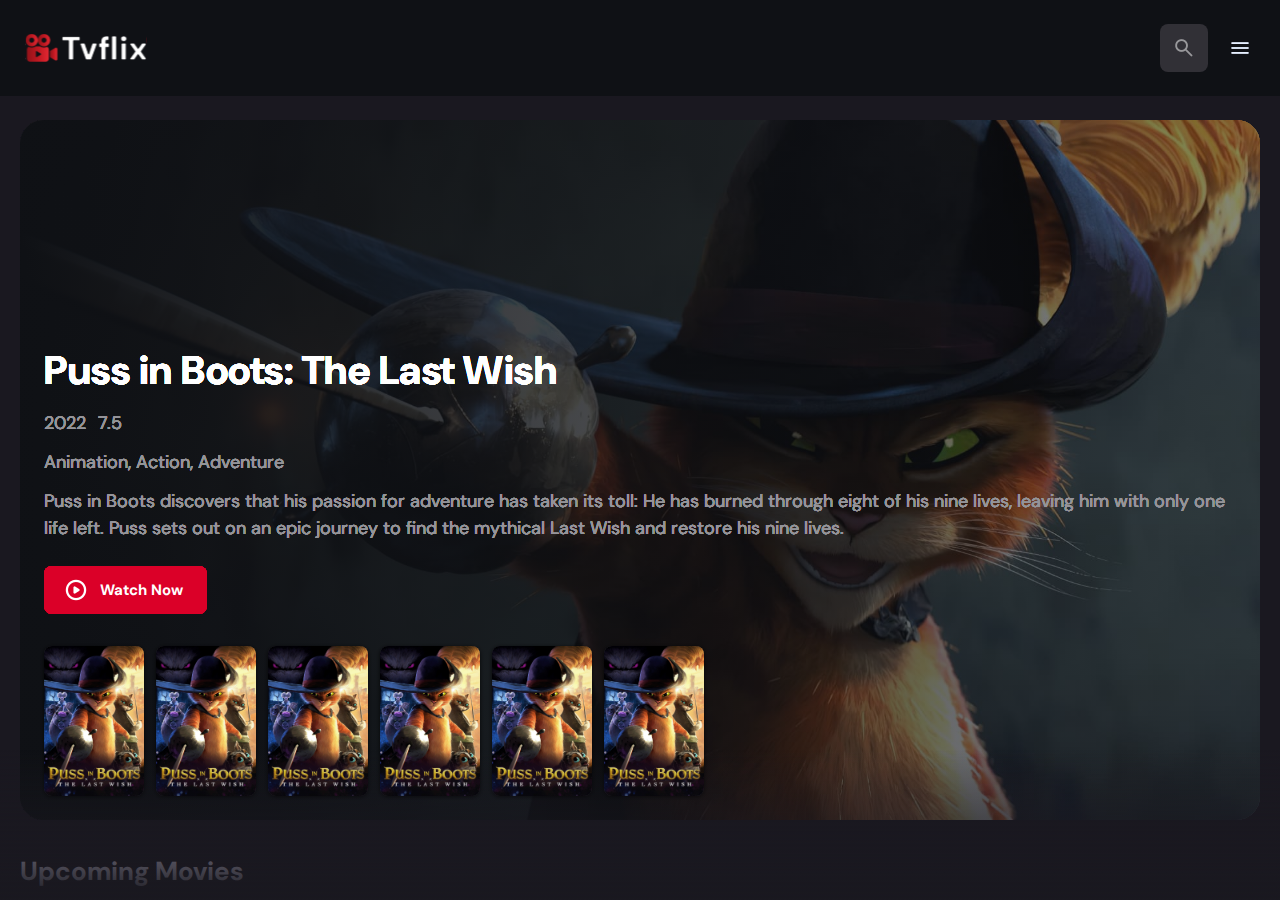
==== index.html @ 979cb25b "Project Movie" ====
<!DOCTYPE html>
<html lang="en">
  <head>
    <meta charset="UTF-8" />
    <meta http-equiv="X-UA-Compatible" content="IE=edge" />
    <meta name="viewport" content="width=device-width, initial-scale=1.0" />
    <meta name="title" content="Tvflix" />
    <meta
      name="description"
      content="Tvflix is a popular movie app made by codewithsadee."
    />
    <link rel="shorcut icon" href="favicon.svg" type="image/x+mxl" />
    <link rel="preconnect" href="https://fonts.googleapis.com" />
    <link rel="preconnect" href="https://fonts.gstatic.com" crossorigin />
    <link
      href="https://fonts.googleapis.com/css2?family=DM+Sans:wght@400;700&display=swap"
      rel="stylesheet"
    />
    <link rel="stylesheet" href="assets/css/style.css" />

    <title>Tvflix</title>
  </head>
  <body>
    <header class="header">
      <a href="index.html" class="logo">
        <img
          src="assets/images/logo.svg"
          alt="Tvflix home"
          width="140px"
          height="32px"
        />
      </a>
      <div class="search-box" search-box>
        <div class="search-wrapper" search-wrapper>
          <input
            type="text"
            name=""
            id=""
            placeholder="Search any movies"
            aria-label="search movies"
            class="search-field"
            autocomplete="off"
            search-field
          />
          <img
            src="assets/images/search.png"
            width="24px"
            height="24px"
            class="leading-icon"
            alt=""
          />
        </div>
        <button class="search-btn" search-close>
          <img
            src="assets/images/close.png"
            width="24px"
            height="24px"
            alt=""
          />
        </button>
      </div>

      <button class="search-btn" search-toggler menu-close>
        <img
          class="menu"
          src="assets/images/search.png"
          width="24px"
          height="24px"
          alt="open search box"
        />
      </button>

      <button class="menu-btn" menu-btn menu-toggler>
        <img
          class="menu"
          width="24px"
          height="24px"
          src="assets/images/menu.png"
          alt="open menu"
        />
        <img
          class="close"
          width="24px"
          height="24px"
          src="assets/images/menu-close.png"
          alt=""
        />
      </button>
    </header>

    <nav class="sidebar" sidebar>
      <div class="sidebar-inner">
        <div class="sidebar-list">
          <p class="title">Genre</p>
          <a href="movie-list.html" class="sidebar-link" menu-close>Action </a>
          <a href="movie-list.html" class="sidebar-link" menu-close>Horror </a>
          <a href="movie-list.html" class="sidebar-link" menu-close>Comedy </a>
          <a href="movie-list.html" class="sidebar-link" menu-close
            >Adventure</a
          >
          <a href="movie-list.html" class="sidebar-link" menu-close>Drama </a>
          <a href="movie-list.html" class="sidebar-link" menu-close>Sci-Fi </a>
        </div>
        <div class="sidebar-list">
          <p class="title">Language</p>
          <a href="movie-list.html" class="sidebar-link" menu-close>English </a>
          <a href="movie-list.html" class="sidebar-link" menu-close>Japan </a>
          <a href="movie-list.html" class="sidebar-link" menu-close
            >Tiếng Việt
          </a>
        </div>
        <div class="sidebar-footer">
          <p class="copyright">
            Copyright 2023
            <a href="https://www.facebook.com/profile.php?id=100027670810611"
              >HoangDev</a
            >
          </p>
          <img
            src="assets/images/tmdb-logo.svg"
            width="130px"
            height="18px"
            alt=""
          />
        </div>
      </div>
    </nav>
    <div class="overlay active" overlay menu-toggler></div>
    <article class="container" page-content>
      <section class="banner" aria-label="popular-movie">
        <div class="banner-slider">
          <div class="slider-item active" slider-item>
            <img
              src="assets/images/slider-banner.jpg"
              alt="Puss in Boots: The Last Wish"
              class="img-cover"
              loading="eager"
            />
            <div class="banner-content">
              <h2 class="heading">Puss in Boots: The Last Wish</h2>
              <div class="meta-list">
                <div class="meta-item">2022</div>
                <div class="meta-item card-barge">7.5</div>
              </div>
              <p class="genre">Animation, Action, Adventure</p>
              <p class="banner-text">
                Puss in Boots discovers that his passion for adventure has taken
                its toll: He has burned through eight of his nine lives, leaving
                him with only one life left. Puss sets out on an epic journey to
                find the mythical Last Wish and restore his nine lives.
              </p>
              <a href="detail.html" class="btn">
                <img
                  src="assets/images/play_circle.png"
                  width="24px"
                  height="24px"
                  aria-hidden="true"
                  alt="play cirle"
                />
                <span class="span">Watch Now</span>
              </a>
            </div>
          </div>
          <div class="slider-item active" slider-item>
            <img
              src="assets/images/slider-banner.jpg"
              alt="Puss in Boots: The Last Wish"
              class="img-cover"
              loading="eager"
            />
            <div class="banner-content">
              <h2 class="heading">Puss in Boots: The Last Wish</h2>
              <div class="meta-list">
                <div class="meta-item">2022</div>
                <div class="meta-item card-barge">7.5</div>
              </div>
              <p class="genre">Animation, Action, Adventure</p>
              <p class="banner-text">
                Puss in Boots discovers that his passion for adventure has taken
                its toll: He has burned through eight of his nine lives, leaving
                him with only one life left. Puss sets out on an epic journey to
                find the mythical Last Wish and restore his nine lives.
              </p>
              <a href="detail.html" class="btn">
                <img
                  src="assets/images/play_circle.png"
                  width="24px"
                  height="24px"
                  aria-hidden="true"
                  alt="play cirle"
                />
                <span class="span">Watch Now</span>
              </a>
            </div>
          </div>
          <div class="slider-item active" slider-item>
            <img
              src="assets/images/slider-banner.jpg"
              alt="Puss in Boots: The Last Wish"
              class="img-cover"
              loading="eager"
            />
            <div class="banner-content">
              <h2 class="heading">Puss in Boots: The Last Wish</h2>
              <div class="meta-list">
                <div class="meta-item">2022</div>
                <div class="meta-item card-barge">7.5</div>
              </div>
              <p class="genre">Animation, Action, Adventure</p>
              <p class="banner-text">
                Puss in Boots discovers that his passion for adventure has taken
                its toll: He has burned through eight of his nine lives, leaving
                him with only one life left. Puss sets out on an epic journey to
                find the mythical Last Wish and restore his nine lives.
              </p>
              <a href="detail.html" class="btn">
                <img
                  src="assets/images/play_circle.png"
                  width="24px"
                  height="24px"
                  aria-hidden="true"
                  alt="play cirle"
                />
                <span class="span">Watch Now</span>
              </a>
            </div>
          </div>
          <div class="slider-item active" slider-item>
            <img
              src="assets/images/slider-banner.jpg"
              alt="Puss in Boots: The Last Wish"
              class="img-cover"
              loading="eager"
            />
            <div class="banner-content">
              <h2 class="heading">Puss in Boots: The Last Wish</h2>
              <div class="meta-list">
                <div class="meta-item">2022</div>
                <div class="meta-item card-barge">7.5</div>
              </div>
              <p class="genre">Animation, Action, Adventure</p>
              <p class="banner-text">
                Puss in Boots discovers that his passion for adventure has taken
                its toll: He has burned through eight of his nine lives, leaving
                him with only one life left. Puss sets out on an epic journey to
                find the mythical Last Wish and restore his nine lives.
              </p>
              <a href="detail.html" class="btn">
                <img
                  src="assets/images/play_circle.png"
                  width="24px"
                  height="24px"
                  aria-hidden="true"
                  alt="play cirle"
                />
                <span class="span">Watch Now</span>
              </a>
            </div>
          </div>
          <div class="slider-item active" slider-item>
            <img
              src="assets/images/slider-banner.jpg"
              alt="Puss in Boots: The Last Wish"
              class="img-cover"
              loading="eager"
            />
            <div class="banner-content">
              <h2 class="heading">Puss in Boots: The Last Wish</h2>
              <div class="meta-list">
                <div class="meta-item">2022</div>
                <div class="meta-item card-barge">7.5</div>
              </div>
              <p class="genre">Animation, Action, Adventure</p>
              <p class="banner-text">
                Puss in Boots discovers that his passion for adventure has taken
                its toll: He has burned through eight of his nine lives, leaving
                him with only one life left. Puss sets out on an epic journey to
                find the mythical Last Wish and restore his nine lives.
              </p>
              <a href="detail.html" class="btn">
                <img
                  src="assets/images/play_circle.png"
                  width="24px"
                  height="24px"
                  aria-hidden="true"
                  alt="play cirle"
                />
                <span class="span">Watch Now</span>
              </a>
            </div>
          </div>
          <div class="slider-item active" slider-item>
            <img
              src="assets/images/slider-banner.jpg"
              alt="Puss in Boots: The Last Wish"
              class="img-cover"
              loading="eager"
            />
            <div class="banner-content">
              <h2 class="heading">Puss in Boots: The Last Wish</h2>
              <div class="meta-list">
                <div class="meta-item">2022</div>
                <div class="meta-item card-barge">7.5</div>
              </div>
              <p class="genre">Animation, Action, Adventure</p>
              <p class="banner-text">
                Puss in Boots discovers that his passion for adventure has taken
                its toll: He has burned through eight of his nine lives, leaving
                him with only one life left. Puss sets out on an epic journey to
                find the mythical Last Wish and restore his nine lives.
              </p>
              <a href="detail.html" class="btn">
                <img
                  src="assets/images/play_circle.png"
                  width="24px"
                  height="24px"
                  aria-hidden="true"
                  alt="play cirle"
                />
                <span class="span">Watch Now</span>
              </a>
            </div>
          </div>
          <div class="slider-item active" slider-item>
            <img
              src="assets/images/slider-banner.jpg"
              alt="Puss in Boots: The Last Wish"
              class="img-cover"
              loading="eager"
            />
            <div class="banner-content">
              <h2 class="heading">Puss in Boots: The Last Wish</h2>
              <div class="meta-list">
                <div class="meta-item">2022</div>
                <div class="meta-item card-barge">7.5</div>
              </div>
              <p class="genre">Animation, Action, Adventure</p>
              <p class="banner-text">
                Puss in Boots discovers that his passion for adventure has taken
                its toll: He has burned through eight of his nine lives, leaving
                him with only one life left. Puss sets out on an epic journey to
                find the mythical Last Wish and restore his nine lives.
              </p>
              <a href="detail.html" class="btn">
                <img
                  src="assets/images/play_circle.png"
                  width="24px"
                  height="24px"
                  aria-hidden="true"
                  alt="play cirle"
                />
                <span class="span">Watch Now</span>
              </a>
            </div>
          </div>
          <div class="slider-item active" slider-item>
            <img
              src="assets/images/slider-banner.jpg"
              alt="Puss in Boots: The Last Wish"
              class="img-cover"
              loading="eager"
            />
            <div class="banner-content">
              <h2 class="heading">Puss in Boots: The Last Wish</h2>
              <div class="meta-list">
                <div class="meta-item">2022</div>
                <div class="meta-item card-barge">7.5</div>
              </div>
              <p class="genre">Animation, Action, Adventure</p>
              <p class="banner-text">
                Puss in Boots discovers that his passion for adventure has taken
                its toll: He has burned through eight of his nine lives, leaving
                him with only one life left. Puss sets out on an epic journey to
                find the mythical Last Wish and restore his nine lives.
              </p>
              <a href="detail.html" class="btn">
                <img
                  src="assets/images/play_circle.png"
                  width="24px"
                  height="24px"
                  aria-hidden="true"
                  alt="play cirle"
                />
                <span class="span">Watch Now</span>
              </a>
            </div>
          </div>
        </div>
        <div class="slider-control">
          <div class="control-inner">
            <button class="poster-box slider-item active">
              <img
                src="assets/images/slider-control.jpg"
                class="img-cover"
                alt="Puss in Boots: The Last Wish"
                loading="lazy"
                draggable="false"
              />
            </button>
            <button class="poster-box slider-item active">
              <img
                src="assets/images/slider-control.jpg"
                class="img-cover"
                alt="Puss in Boots: The Last Wish"
                loading="lazy"
                draggable="false"
              />
            </button>
            <button class="poster-box slider-item active">
              <img
                src="assets/images/slider-control.jpg"
                class="img-cover"
                alt="Puss in Boots: The Last Wish"
                loading="lazy"
                draggable="false"
              />
            </button>
            <button class="poster-box slider-item active">
              <img
                src="assets/images/slider-control.jpg"
                class="img-cover"
                alt="Puss in Boots: The Last Wish"
                loading="lazy"
                draggable="false"
              />
            </button>
            <button class="poster-box slider-item active">
              <img
                src="assets/images/slider-control.jpg"
                class="img-cover"
                alt="Puss in Boots: The Last Wish"
                loading="lazy"
                draggable="false"
              />
            </button>
            <button class="poster-box slider-item active">
              <img
                src="assets/images/slider-control.jpg"
                class="img-cover"
                alt="Puss in Boots: The Last Wish"
                loading="lazy"
                draggable="false"
              />
            </button>
          </div>
        </div>
      </section>
      <section aria-label="upcoming-movie" class="movie-list">
        <div class="title-wrapper">
          <h3 class="title-large">Upcoming Movies</h3>
        </div>
        <div class="slider-list">
          <div class="slider-inner">
            <div class="movie-card">
              <figure class="poster-box card-banner">
                <img
                  src="assets/images/slider-control.jpg"
                  class="img-cover"
                  alt="Puss in Boots: The Last Wish"
                />
              </figure>
              <h4 class="title">Puss in Boots: The Last Wish</h4>
              <div class="meta-list">
                <div class="meta-item">
                  <img src="assets/images/star.png" width="20px" height="20px" class="" alt="rating" loading="lazy">
                  <span class="span">8.4</span>
                </div>
                <div class="card-badge">2023</div>
              </div>
              <a href="detail.html" class="card-btn" title="Puss in Boots: The Last Wish"></a>
            </div>
            <div class="movie-card">
              <figure class="poster-box card-banner">
                <img
                  src="assets/images/slider-control.jpg"
                  class="img-cover"
                  alt="Puss in Boots: The Last Wish"
                />
              </figure>
              <h4 class="title">Puss in Boots: The Last Wish</h4>
              <div class="meta-list">
                <div class="meta-item">
                  <img src="assets/images/star.png" width="20px" height="20px" class="" alt="rating" loading="lazy">
                  <span class="span">8.4</span>
                </div>
                <div class="card-badge">2023</div>
              </div>
              <a href="detail.html" class="card-btn" title="Puss in Boots: The Last Wish"></a>
            </div>
            <div class="movie-card">
              <figure class="poster-box card-banner">
                <img
                  src="assets/images/slider-control.jpg"
                  class="img-cover"
                  alt="Puss in Boots: The Last Wish"
                />
              </figure>
              <h4 class="title">Puss in Boots: The Last Wish</h4>
              <div class="meta-list">
                <div class="meta-item">
                  <img src="assets/images/star.png" width="20px" height="20px" class="" alt="rating" loading="lazy">
                  <span class="span">8.4</span>
                </div>
                <div class="card-badge">2023</div>
              </div>
              <a href="detail.html" class="card-btn" title="Puss in Boots: The Last Wish"></a>
            </div>
            <div class="movie-card">
              <figure class="poster-box card-banner">
                <img
                  src="assets/images/slider-control.jpg"
                  class="img-cover"
                  alt="Puss in Boots: The Last Wish"
                />
              </figure>
              <h4 class="title">Puss in Boots: The Last Wish</h4>
              <div class="meta-list">
                <div class="meta-item">
                  <img src="assets/images/star.png" width="20px" height="20px" class="" alt="rating" loading="lazy">
                  <span class="span">8.4</span>
                </div>
                <div class="card-badge">2023</div>
              </div>
              <a href="detail.html" class="card-btn" title="Puss in Boots: The Last Wish"></a>
            </div>
            <div class="movie-card">
              <figure class="poster-box card-banner">
                <img
                  src="assets/images/slider-control.jpg"
                  class="img-cover"
                  alt="Puss in Boots: The Last Wish"
                />
              </figure>
              <h4 class="title">Puss in Boots: The Last Wish</h4>
              <div class="meta-list">
                <div class="meta-item">
                  <img src="assets/images/star.png" width="20px" height="20px" class="" alt="rating" loading="lazy">
                  <span class="span">8.4</span>
                </div>
                <div class="card-badge">2023</div>
              </div>
              <a href="detail.html" class="card-btn" title="Puss in Boots: The Last Wish"></a>
            </div>
            <div class="movie-card">
              <figure class="poster-box card-banner">
                <img
                  src="assets/images/slider-control.jpg"
                  class="img-cover"
                  alt="Puss in Boots: The Last Wish"
                />
              </figure>
              <h4 class="title">Puss in Boots: The Last Wish</h4>
              <div class="meta-list">
                <div class="meta-item">
                  <img src="assets/images/star.png" width="20px" height="20px" class="" alt="rating" loading="lazy">
                  <span class="span">8.4</span>
                </div>
                <div class="card-badge">2023</div>
              </div>
              <a href="detail.html" class="card-btn" title="Puss in Boots: The Last Wish"></a>
            </div>
          </div>
        </div>
      </section>
    </article>
    <script src="assets/js/global.js"></script>
    <script src="assets/js/index.js"></script>
  </body>
</html>
---- assets/css/style.css ----
/*-----------------------------------*\
  #style.css
\*-----------------------------------*/

/**
 * copyright 2023 Hoàng Dev
 */

:root {
  --background: hsla(220, 17%, 7%, 1);
  --banner-background: hsla(250, 6%, 20%, 1);
  --white-alpha-20: hsla(0, 0%, 100%, 0.2);
  --on-background: hsla(220, 100%, 95%, 1);
  --on-surface: hsla(250, 100%, 95%, 1);
  --on-surface-variant: hsla(250, 1%, 44%, 1);
  --primary: hsla(349, 100%, 43%, 1);
  --primary-variant: hsla(349, 69%, 51%, 1);
  --rating-color: hsla(44, 100%, 49%, 1);
  --surface: hsla(250, 13%, 11%, 1);
  --text-color: hsla(250, 2%, 59%, 1);
  --white: hsla(0, 0%, 100%, 1);
  --banner-overlay: 90deg, hsl(220, 17%, 7%) 0%, hsla(220, 17%, 7%, 0.5) 100%;
  --bottom-overlay: 180deg, hsla(250, 13%, 11%, 0), hsla(250, 13%, 11%, 1);
  --ff-dm-sans: "DM Sans", sans-serif;

  --fs-heading: 4rem;
  --fs-title-lg: 2.6rem;
  --fs-title: 2rem;
  --fs-body: 1.8rem;
  --fs-button: 1.5rem;
  --fs-label: 1.4rem;

  --weight-bold: 700;
  --shadow-1: 0 1px 4px hsla(0, 0%, 0%, 0.75);
  --shadow-2: 0 2px 4px hsla(350, 100%, 43%, 0.3);
  --radius-4: 4px;
  --radius-8: 8px;
  --radius-16: 16px;
  --radius-24: 24px;
  --radius-36: 36px;
  --transition-short: 250ms ease;
  --transition-long: 500ms ease;
}

*,
*::after,
*::before {
  margin: 0;
  padding: 0;
  box-sizing: border-box;
}

li {
  list-style: none;
}

a,
img,
span,
iframe,
button {
  display: block;
}

a {
  color: inherit;
  text-decoration: none;
}

image {
  height: auto;
}

input,
button {
  background: none;
  border: none;
  font: inherit;
  color: inherit;

}

input {
  width: 100%;

}

button {
  text-align: left;
  cursor: pointer;
}

html {
  font-family: var(--ff-dm-sans);
  font-size: 10px;
  scroll-behavior: smooth;
}

body {
  background-color: var(--background);
  color: var(--on-background);
  font-size: var(--fs-body);
  line-height: 1.5;
}

:focus-visible {
  outline-color: var(--primary-variant);
}

::-webkit-scrollbar {
  width: 8px;
  height: 8px;
}

::-webkit-scrollbar-thumb {
  background-color: var(--banner-background);
  border-radius: var(--radius-8);
}

.header {
  position: relative;
  padding-block: 24px;
  padding-inline: 16px;
  display: flex;
  justify-content: space-between;
  align-items: center;
  gap: 8px;
}

.header .logo {
  margin-inline-end: auto;

}

.search-btn,
.menu-btn {
  padding: 12px;

}

.search-btn {
  background-color: var(--banner-background);
  border-radius: var(--radius-8);

}

.search-btn img {
  opacity: 0.5;
  transition: var(--transition-short);

}


.search-btn:is(:hover, :focus-visible) {
  opacity: 1;
}

.menu-btn.active .menu,
.menu-btn .close {
  display: none;
}


.menu-btn .menu,
.menu-btn.active .close {
  display: block;
}

.search-box {
  position: absolute;
  top: 0;
  left: 0;
  width: 100%;
  height: 100%;
  background-color: var(--background);
  padding: 24px 16px;
  align-items: center;
  gap: 8px;
  z-index: 1;
  display: none;

}

.search-box.active {
  display: flex;
}

.search-wrapper {
  position: relative;
  flex-grow: 1;
}

.search-wrapper::before {
  position: absolute;
  top: 14px;
  right: 12px;
  content: "";
  width: 20px;
  height: 20px;
  border: 1px solid var(--white);
  border-inline-end-color: transparent;
  border-radius: var(--radius-24);
  animation: loading 500ms linear infinite;
  display: none;

}

.search-wrapper.searching::before {
  display: block;
}

@keyframes loading {
  0% {
    transform: rotate(0);
  }

  100% {
    transform: rotate(1turn);
  }
}

.search-field {
  background-color: var(--banner-background);
  height: 48px;
  line-height: 48px;
  padding-inline: 44px 16px;
  outline: none;
  border-radius: var(--radius-8);
  transition: var(--transition-short);
}

.search-field::placeholder {
  color: var(--on-surface-variant);
}

.search-field:hover {
  box-shadow: 0 0 0 2px var(--on-surface-variant);
}

.search-field:focus {
  box-shadow: 0 0 0 2px var(--on-surface);
  padding-inline-start: 16px;
}

.search-wrapper .leading-icon {
  position: absolute;
  top: 50%;
  transform: translateY(-50%);
  left: 12px;
  opacity: 0.5;
  transition: var(--transition-short);
}

.search-wrapper:focus-within .leading-icon {
  opacity: 0;
}

.title {
  font-size: var(--fs-title);
  font-weight: var(--weight-bold);
  letter-spacing: 0.5;
}

.sidebar {
  position: absolute;
  background-color: var(--background);
  top: 90px;
  bottom: 0;
  left: -340px;
  max-width: 340px;
  width: 100%;
  border-block-start: 1px solid var(--banner-background);
  overflow-y: overlay;
  visibility: hidden;
  z-index: 4;
  transition: var(--transition-long);
}

.sidebar.active {
  transform: translateX(340px);
  visibility: visible;

}

.sidebar-inner {
  display: grid;
  gap: 20px;
  padding-block: 36px;
}

.sidebar::-webkit-scrollbar-thumb {
  background-color: var(--banner-background);
}

.sidebar:is(:hover, :focus-within)::-webkit-scrollbar-thumb {
  background-color: var(--banner-background);
}

.sidebar::-webkit-scrollbar-button {
  height: 16px;
}

.sidebar-list,
.sidebar-footer {
  padding-inline: 36px;

}

.sidebar-link {
  color: var(--on-surface-variant);
  transition: var(--transition-short);
}

.sidebar-link:is(:hover, :focus-visible) {
  color: var(--on-background);
}

.sidebar-list {
  display: grid;
  gap: 8px;
}

.sidebar-list .title {
  margin-block-end: 8px;
}

.sidebar-footer {
  border-block-start: 1px solid var(--banner-background);
  padding-block-start: 28px;
  margin-block-start: 16px;
}

.copyright {
  color: var(--on-surface-variant);
}

.copyright a {
  display: inline-block;
}

.overlay {
  position: fixed;
  top: 96px;
  left: 0;
  border: 0;
  width: 100%;
  background-color: var(--background);
  opacity: 0;
  pointer-events: none;
  transition: var(--transition-short);
  z-index: 3;
}

.overlay.active {
  opacity: 0.5;
  pointer-events: all;
}

/*Container slider*/

.container {
  position: relative;
  background-color: var(--surface);
  color: var(--on-surface);
  padding: 24px 20px 48px;
  height: calc(100vh - 96px);
  overflow: overlay;
  z-index: 1;
}

.container::after {
  content: "";
  position: fixed;
  bottom: 0;
  left: 0;
  width: 100%;
  height: 150px;
  background-image: linear-gradient(var(--bottom-overlay));
  z-index: 1;
  pointer-events: none;

}

.banner {
  position: relative;
  height: 700px;
  border-radius: var(--radius-24);
  overflow: hidden;
}

.banner-slider .slider-item {
  position: absolute;
  top: 0;
  left: 120%;
  height: 100%;
  width: 100%;
  background-color: var(--banner-background);
  opacity: 0;
  visibility: hidden;
  transition: opacity var(--transition-long);
}

.banner-slider .slider-item::before {
  content: "";
  position: absolute;
  inset: 0;
  background-image: linear-gradient(var(--banner-overlay));
}

.banner-slider .active {
  left: 0;
  visibility: visible;
  opacity: 1;
}

.banner-content {
  position: absolute;
  left: 24px;
  right: 24px;
  bottom: 206px;
  z-index: 1;
  color: var(--text-color);
}

.banner :is(.heading, .banner-text) {

  overflow: hidden;
  display: -webkit-box;
  -webkit-box-orient: vertical;
}

.banner .heading {
  -webkit-line-clamp: 3;
  margin-block-end: 16px;
}

.meta-list {
  display: flex;
  flex-wrap: wrap;
  justify-content: flex-start;
  align-items: center;
  gap: 12px;
}

.banner .genre {
  margin-block: 12px;
}

.banner-text {
  -webkit-line-clamp: 2;
  margin-block-end: 24px;
}

.heading,
.title-large,
.title {
  font-family: var(--weight-bold);
  letter-spacing: 0;
}



.heading {
  color: var(--white);
  font-size: var(--fs-heading);
  font-weight: var(--weight-bold);
  letter-spacing: 0.5px;
  line-height: 1.2;
}

.title {
  font-size: var(--fs-title);
}

.title-large {
  font-size: var(--fs-title-lg);
}

.img-cover {
  width: 100%;
  height: 100%;
  object-fit: cover;
}

.meta-item {
  display: flex;
  align-items: center;
  gap: 4px;

}

.btn {
  color: var(--white);
  font-size: var(--fs-button);
  font-weight: var(--weight-bold);
  max-width: max-content;
  display: flex;
  align-items: center;
  gap: 12px;
  padding-block: 12px;
  padding-inline: 20px 24px;
  border-radius: var(--radius-8);
  transition: var(--transition-short);
}

.banner .btn {
  background-color: var(--primary);
}

.banner .btn:is(:hover, :focus-visible) {
  box-shadow: var(--shadow-2)
}

.card-badge {
  background-color: var(--banner-background);
  color: var(--white);
  font-size: var(--fs-label);
  padding-inline: 6px;
  border-radius: var(--radius-4);
  font-weight: var(--weight-bold);
}

.slider-control {
  position: absolute;
  bottom: 20px;
  left: 20px;
  right: 0;
  box-sizing: var(--radius-16) 0 0 var(--radius-16);
  user-select: none;
  padding: 4px 4px 4px;
  overflow-x: auto;
}

.slider-control::-webkit-scrollbar {
  display: none;
}

.control-inner {
  display: flex;
  gap: 12px;

}

.slider-control .slider-item {
  width: 100px;
  border-radius: var(--radius-8);
  flex-shrink: 0;
  filter: brightness(0.4);
}

.slider-control .active {
  filter: brightness(1);
  box-shadow: var(--shadow-1);

}

.poster-box {
  background-image: url('../images/poster-bg-icon.png');
  aspect-ratio: 2 / 3;
}

.poster-box {
  background-repeat: no-repeat;
  background-size: 50px;
  background-position: center;
  background-color: var(--banner-background);
  border-radius: var(--radius-16);
  overflow: hidden;
}

.title-wrapper {
  margin-block-end: 24px;


}

.slider-list {
  margin-inline: -20px;
  overflow: overlay;
  margin-block-end: -16px;
  padding-block-end: 16px;
}

.slider-list::-webkit-scrollbar-thumb {
  background-color: transparent;
}

.slider-list:is(:hover, :focus-within)::-webkit-scrollbar-thumb {
  background-color: var(--banner-background);
}

.slider-list::-webkit-scrollbar-button {
  width: 20px;

}

.slider-list .slider-inner {
  position: relative;
  display: flex;
  gap: 16px;


}

.slider-list .slider-inner::before,
.slider-list .slider-inner::after {
  content: "";
  min-width: 4px;
}

.movie-list {
  padding-block-start: 32px;
}

.movie-card {
  position: relative;
  min-width: 200px;
}

.movie-card .card-banner {
  background-repeat: no-repeat;
  width: 200px;
}

.movie-card .title {
  width: 100%;
  white-space: nowrap;
  text-overflow: ellipsis;
  overflow: hidden;
  margin-block: 8px 4px;

}

.movie-card .meta-list {
  justify-content: space-between;
}

.movie-card .card-btn {
  position: absolute;
  inset: 0;
}



/*Detail movie css*/

.backdrop-image {
  position: absolute;
  z-index: -1;
  top: 0;
  left: 0;
  width: 100%;
  height: 600px;
  background-repeat: no-repeat;
  background-size: cover;
  background-position: center;
}

.backdrop-image::after {
  content: "";
  position: absolute;
  inset: 0;
  background-image: linear-gradient(0deg, hsla(250, 13%, 11%, 1), hsla(250, 13%, 11%, 0.9));
}

.movie-detail .movie-poster {
  max-width: 300px;
  width: 100%;
}

.movie-detail .heading {
  margin-block: 24px 12px;
}

.movie-detail :is(.meta-list, .genre) {
  color: var(--text-color);
}

.movie-detail .genre {
  margin-block: 12px 16px;
}

.detail-list {
  margin-block: 24px 32px;
}

.movie-detail .list-item {
  display: flex;
  align-items: flex-start;
  gap: 8px;
  margin-block-end: 12px;
}

.movie-detail .list-name {
  color: var(--text-color);
  min-width: 112px;
  
}

.separator {
  width: 4px;
  height: 4px;
  border-radius: var(--radius-8);
  background-color: var(--white-alpha-20);
}
.video-card {
  background-image: url('../images/video-bg-icon.png');
  background-repeat: no-repeat;
  aspect-ratio: 16/9;
  flex-shrink: 0;
  max-width: 500px;
  width: calc(100% - 40px);
  background-color: var(--banner-background);
}

/*Tất cả loại phim*/

.genre-list .title-wrapper{
margin-block-end: 56px;
}
.grid-list{
  display: grid;
  grid-template-columns: repeat(auto-fill,minmax(180px,1fr));
  column-gap: 16px;
  row-gap: 20px;
}
.genre-list :is(.movie-card,.card-banner){
  width: 100%;
}

.load-more{
  background-color: var(--primary-variant);
  margin-inline: auto;
  margin-block:36px 60px ;
}
.load-more:is(:hover,:focus-visible){
  --primary-variant :hsla(350,67%,39%,1);
  
}
.load-more .loading::before{
  display: block;

}
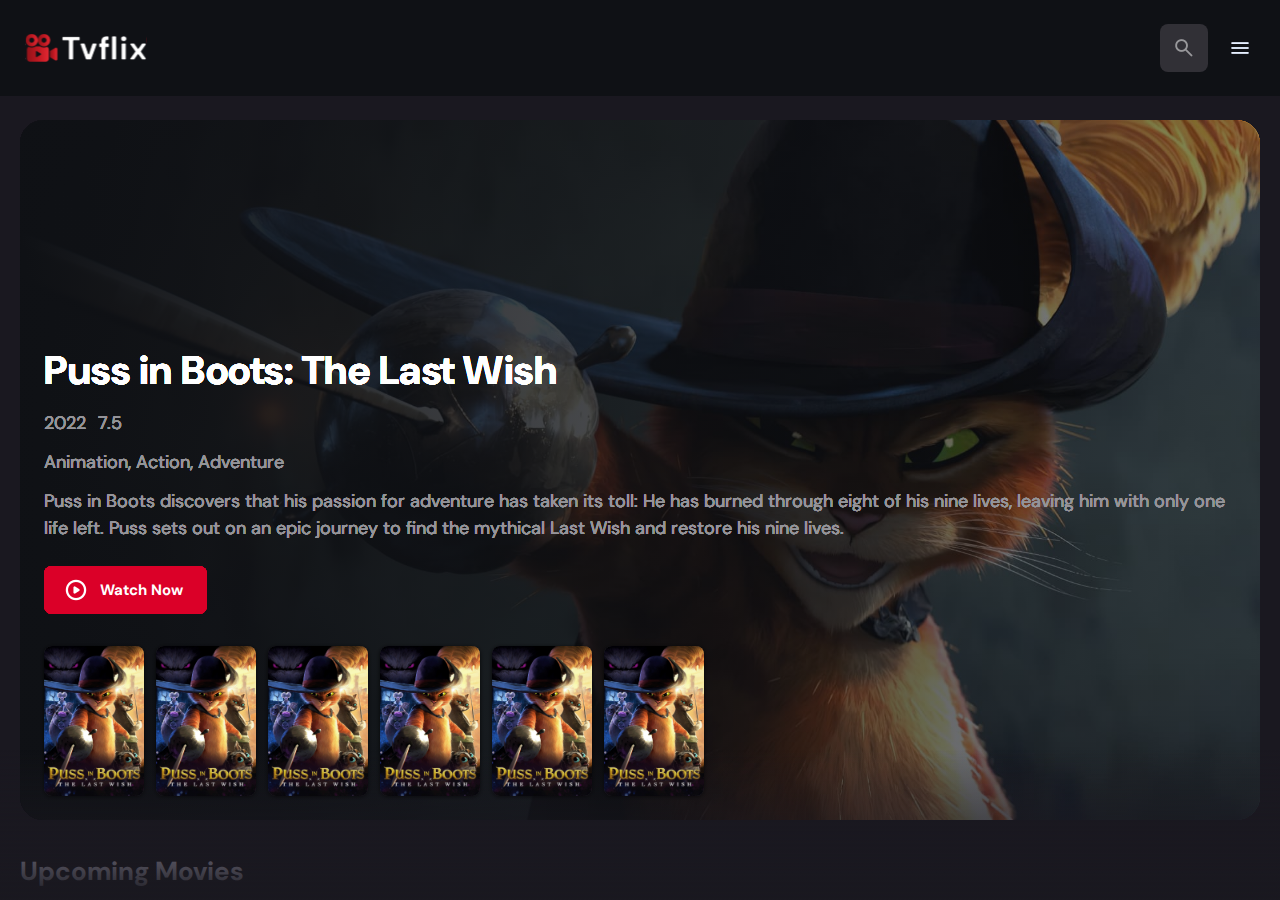
==== commit 7ea4e4c6: "Menu mobie" ====
--- a/index.html
+++ b/index.html
@@ -60,7 +60,7 @@
         </button>
       </div>
 
-      <button class="search-btn" search-toggler menu-close>
+      <button class="search-btn" search-toggler>
         <img
           class="menu"
           src="assets/images/search.png"
@@ -88,44 +88,8 @@
       </button>
     </header>
 
-    <nav class="sidebar" sidebar>
-      <div class="sidebar-inner">
-        <div class="sidebar-list">
-          <p class="title">Genre</p>
-          <a href="movie-list.html" class="sidebar-link" menu-close>Action </a>
-          <a href="movie-list.html" class="sidebar-link" menu-close>Horror </a>
-          <a href="movie-list.html" class="sidebar-link" menu-close>Comedy </a>
-          <a href="movie-list.html" class="sidebar-link" menu-close
-            >Adventure</a
-          >
-          <a href="movie-list.html" class="sidebar-link" menu-close>Drama </a>
-          <a href="movie-list.html" class="sidebar-link" menu-close>Sci-Fi </a>
-        </div>
-        <div class="sidebar-list">
-          <p class="title">Language</p>
-          <a href="movie-list.html" class="sidebar-link" menu-close>English </a>
-          <a href="movie-list.html" class="sidebar-link" menu-close>Japan </a>
-          <a href="movie-list.html" class="sidebar-link" menu-close
-            >Tiếng Việt
-          </a>
-        </div>
-        <div class="sidebar-footer">
-          <p class="copyright">
-            Copyright 2023
-            <a href="https://www.facebook.com/profile.php?id=100027670810611"
-              >HoangDev</a
-            >
-          </p>
-          <img
-            src="assets/images/tmdb-logo.svg"
-            width="130px"
-            height="18px"
-            alt=""
-          />
-        </div>
-      </div>
-    </nav>
-    <div class="overlay active" overlay menu-toggler></div>
+    <nav class="sidebar" sidebar></nav>
+    <div class="overlay" overlay menu-close></div>
     <article class="container" page-content>
       <section class="banner" aria-label="popular-movie">
         <div class="banner-slider">
@@ -462,12 +426,23 @@
               <h4 class="title">Puss in Boots: The Last Wish</h4>
               <div class="meta-list">
                 <div class="meta-item">
-                  <img src="assets/images/star.png" width="20px" height="20px" class="" alt="rating" loading="lazy">
+                  <img
+                    src="assets/images/star.png"
+                    width="20px"
+                    height="20px"
+                    class=""
+                    alt="rating"
+                    loading="lazy"
+                  />
                   <span class="span">8.4</span>
                 </div>
                 <div class="card-badge">2023</div>
               </div>
-              <a href="detail.html" class="card-btn" title="Puss in Boots: The Last Wish"></a>
+              <a
+                href="detail.html"
+                class="card-btn"
+                title="Puss in Boots: The Last Wish"
+              ></a>
             </div>
             <div class="movie-card">
               <figure class="poster-box card-banner">
@@ -480,12 +455,23 @@
               <h4 class="title">Puss in Boots: The Last Wish</h4>
               <div class="meta-list">
                 <div class="meta-item">
-                  <img src="assets/images/star.png" width="20px" height="20px" class="" alt="rating" loading="lazy">
+                  <img
+                    src="assets/images/star.png"
+                    width="20px"
+                    height="20px"
+                    class=""
+                    alt="rating"
+                    loading="lazy"
+                  />
                   <span class="span">8.4</span>
                 </div>
                 <div class="card-badge">2023</div>
               </div>
-              <a href="detail.html" class="card-btn" title="Puss in Boots: The Last Wish"></a>
+              <a
+                href="detail.html"
+                class="card-btn"
+                title="Puss in Boots: The Last Wish"
+              ></a>
             </div>
             <div class="movie-card">
               <figure class="poster-box card-banner">
@@ -498,12 +484,23 @@
               <h4 class="title">Puss in Boots: The Last Wish</h4>
               <div class="meta-list">
                 <div class="meta-item">
-                  <img src="assets/images/star.png" width="20px" height="20px" class="" alt="rating" loading="lazy">
+                  <img
+                    src="assets/images/star.png"
+                    width="20px"
+                    height="20px"
+                    class=""
+                    alt="rating"
+                    loading="lazy"
+                  />
                   <span class="span">8.4</span>
                 </div>
                 <div class="card-badge">2023</div>
               </div>
-              <a href="detail.html" class="card-btn" title="Puss in Boots: The Last Wish"></a>
+              <a
+                href="detail.html"
+                class="card-btn"
+                title="Puss in Boots: The Last Wish"
+              ></a>
             </div>
             <div class="movie-card">
               <figure class="poster-box card-banner">
@@ -516,12 +513,23 @@
               <h4 class="title">Puss in Boots: The Last Wish</h4>
               <div class="meta-list">
                 <div class="meta-item">
-                  <img src="assets/images/star.png" width="20px" height="20px" class="" alt="rating" loading="lazy">
+                  <img
+                    src="assets/images/star.png"
+                    width="20px"
+                    height="20px"
+                    class=""
+                    alt="rating"
+                    loading="lazy"
+                  />
                   <span class="span">8.4</span>
                 </div>
                 <div class="card-badge">2023</div>
               </div>
-              <a href="detail.html" class="card-btn" title="Puss in Boots: The Last Wish"></a>
+              <a
+                href="detail.html"
+                class="card-btn"
+                title="Puss in Boots: The Last Wish"
+              ></a>
             </div>
             <div class="movie-card">
               <figure class="poster-box card-banner">
@@ -534,12 +542,23 @@
               <h4 class="title">Puss in Boots: The Last Wish</h4>
               <div class="meta-list">
                 <div class="meta-item">
-                  <img src="assets/images/star.png" width="20px" height="20px" class="" alt="rating" loading="lazy">
+                  <img
+                    src="assets/images/star.png"
+                    width="20px"
+                    height="20px"
+                    class=""
+                    alt="rating"
+                    loading="lazy"
+                  />
                   <span class="span">8.4</span>
                 </div>
                 <div class="card-badge">2023</div>
               </div>
-              <a href="detail.html" class="card-btn" title="Puss in Boots: The Last Wish"></a>
+              <a
+                href="detail.html"
+                class="card-btn"
+                title="Puss in Boots: The Last Wish"
+              ></a>
             </div>
             <div class="movie-card">
               <figure class="poster-box card-banner">
@@ -552,18 +571,29 @@
               <h4 class="title">Puss in Boots: The Last Wish</h4>
               <div class="meta-list">
                 <div class="meta-item">
-                  <img src="assets/images/star.png" width="20px" height="20px" class="" alt="rating" loading="lazy">
+                  <img
+                    src="assets/images/star.png"
+                    width="20px"
+                    height="20px"
+                    class=""
+                    alt="rating"
+                    loading="lazy"
+                  />
                   <span class="span">8.4</span>
                 </div>
                 <div class="card-badge">2023</div>
               </div>
-              <a href="detail.html" class="card-btn" title="Puss in Boots: The Last Wish"></a>
+              <a
+                href="detail.html"
+                class="card-btn"
+                title="Puss in Boots: The Last Wish"
+              ></a>
             </div>
           </div>
         </div>
       </section>
     </article>
-    <script src="assets/js/global.js"></script>
-    <script src="assets/js/index.js"></script>
+    <script src="assets/js/global.js" defer></script>
+    <script src="assets/js/index.js" type="module"></script>
   </body>
 </html>
--- a/assets/css/style.css
+++ b/assets/css/style.css
@@ -202,7 +202,18 @@
   border-radius: var(--radius-24);
   animation: loading 500ms linear infinite;
   display: none;
-
+}
+.loading::before {
+  top: 14px;
+  right: 12px;
+  content: "";
+  width: 20px;
+  height: 20px;
+  border: 1px solid var(--white);
+  border-inline-end-color: transparent;
+  border-radius: var(--radius-24);
+  animation: loading 500ms linear infinite;
+  display: none;
 }
 
 .search-wrapper.searching::before {
@@ -264,7 +275,7 @@
 .sidebar {
   position: absolute;
   background-color: var(--background);
-  top: 90px;
+  top: 96px;
   bottom: 0;
   left: -340px;
   max-width: 340px;
@@ -344,11 +355,12 @@
   left: 0;
   border: 0;
   width: 100%;
+  height: 100%;
   background-color: var(--background);
   opacity: 0;
   pointer-events: none;
   transition: var(--transition-short);
-  z-index: 3;
+  z-index: 9999;
 }
 
 .overlay.active {
@@ -368,7 +380,7 @@
   z-index: 1;
 }
 
-.container::after {
+.container::after,.search-modal::after {
   content: "";
   position: fixed;
   bottom: 0;
@@ -712,7 +724,7 @@
   width: calc(100% - 40px);
   background-color: var(--banner-background);
 }
-
+sidebar
 /*Tất cả loại phim*/
 
 .genre-list .title-wrapper{
@@ -720,11 +732,11 @@
 }
 .grid-list{
   display: grid;
-  grid-template-columns: repeat(auto-fill,minmax(180px,1fr));
+  grid-template-columns: repeat(auto-fill,minmax(200px,1fr));
   column-gap: 16px;
   row-gap: 20px;
 }
-.genre-list :is(.movie-card,.card-banner){
+:is(.genre-list,.search-modal,):is(.movie-card,.card-banner){
   width: 100%;
 }
 
@@ -737,7 +749,31 @@
   --primary-variant :hsla(350,67%,39%,1);
   
 }
-.load-more .loading::before{
+.load-more.loading::before{
   display: block;
-
-}
+}
+
+.search-modal{
+  position: fixed;
+  top: 96px;
+  left: 0;
+  bottom: 0;
+  width: 100%;
+  background-color: var(--surface);
+  overflow-y: overlay;
+  padding: 50px 24px;
+  z-index: 4;
+  display: none;
+}
+
+
+.search-modal.active{
+  display: block;
+}
+.search-modal .label{
+  color: var(--primary-variant);
+  font-weight: var(--weight-bold);
+  margin-block-end:8px;
+}
+
+
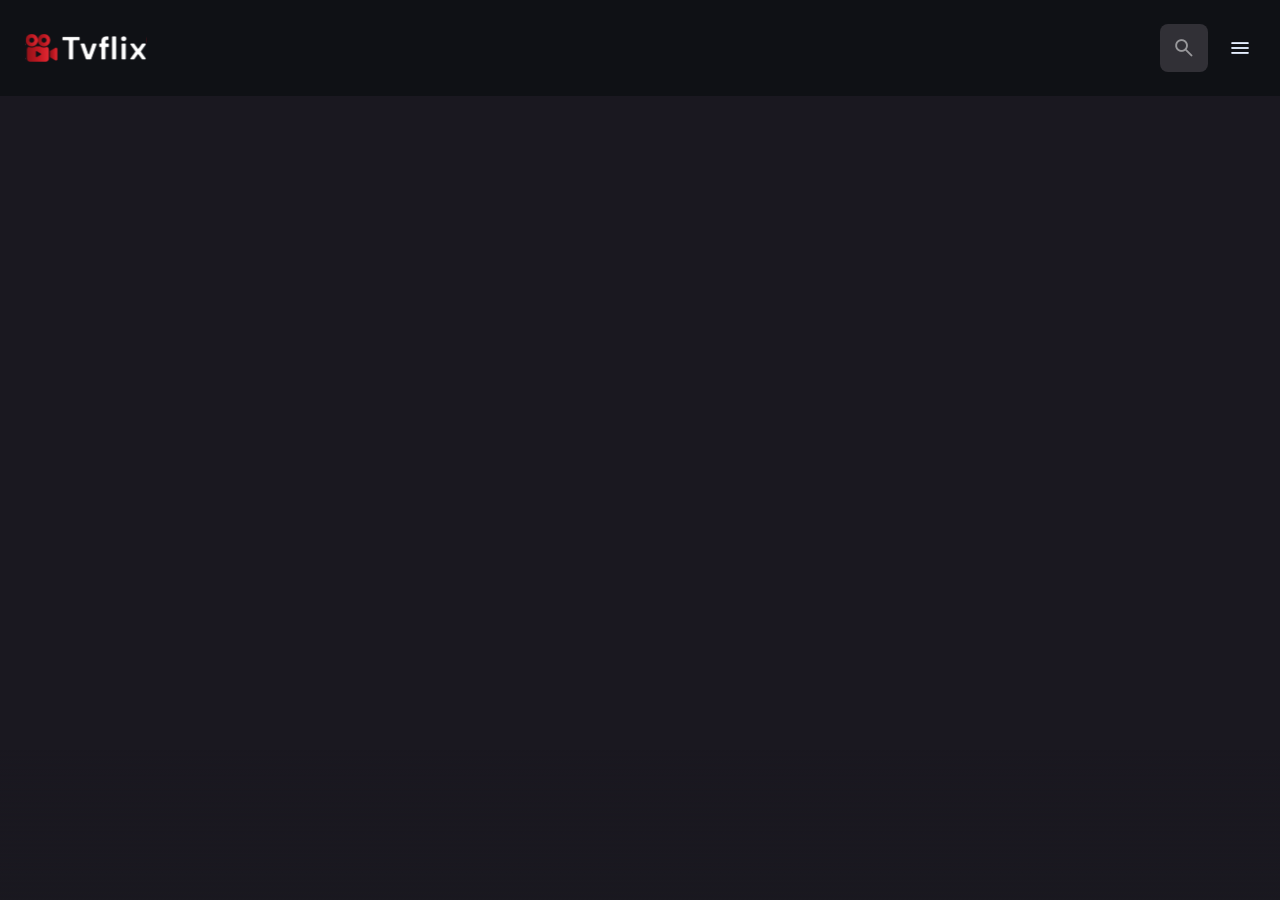
==== commit 2dad0535: "API Movie" ====
--- a/index.html
+++ b/index.html
@@ -90,510 +90,8 @@
 
     <nav class="sidebar" sidebar></nav>
     <div class="overlay" overlay menu-close></div>
-    <article class="container" page-content>
-      <section class="banner" aria-label="popular-movie">
-        <div class="banner-slider">
-          <div class="slider-item active" slider-item>
-            <img
-              src="assets/images/slider-banner.jpg"
-              alt="Puss in Boots: The Last Wish"
-              class="img-cover"
-              loading="eager"
-            />
-            <div class="banner-content">
-              <h2 class="heading">Puss in Boots: The Last Wish</h2>
-              <div class="meta-list">
-                <div class="meta-item">2022</div>
-                <div class="meta-item card-barge">7.5</div>
-              </div>
-              <p class="genre">Animation, Action, Adventure</p>
-              <p class="banner-text">
-                Puss in Boots discovers that his passion for adventure has taken
-                its toll: He has burned through eight of his nine lives, leaving
-                him with only one life left. Puss sets out on an epic journey to
-                find the mythical Last Wish and restore his nine lives.
-              </p>
-              <a href="detail.html" class="btn">
-                <img
-                  src="assets/images/play_circle.png"
-                  width="24px"
-                  height="24px"
-                  aria-hidden="true"
-                  alt="play cirle"
-                />
-                <span class="span">Watch Now</span>
-              </a>
-            </div>
-          </div>
-          <div class="slider-item active" slider-item>
-            <img
-              src="assets/images/slider-banner.jpg"
-              alt="Puss in Boots: The Last Wish"
-              class="img-cover"
-              loading="eager"
-            />
-            <div class="banner-content">
-              <h2 class="heading">Puss in Boots: The Last Wish</h2>
-              <div class="meta-list">
-                <div class="meta-item">2022</div>
-                <div class="meta-item card-barge">7.5</div>
-              </div>
-              <p class="genre">Animation, Action, Adventure</p>
-              <p class="banner-text">
-                Puss in Boots discovers that his passion for adventure has taken
-                its toll: He has burned through eight of his nine lives, leaving
-                him with only one life left. Puss sets out on an epic journey to
-                find the mythical Last Wish and restore his nine lives.
-              </p>
-              <a href="detail.html" class="btn">
-                <img
-                  src="assets/images/play_circle.png"
-                  width="24px"
-                  height="24px"
-                  aria-hidden="true"
-                  alt="play cirle"
-                />
-                <span class="span">Watch Now</span>
-              </a>
-            </div>
-          </div>
-          <div class="slider-item active" slider-item>
-            <img
-              src="assets/images/slider-banner.jpg"
-              alt="Puss in Boots: The Last Wish"
-              class="img-cover"
-              loading="eager"
-            />
-            <div class="banner-content">
-              <h2 class="heading">Puss in Boots: The Last Wish</h2>
-              <div class="meta-list">
-                <div class="meta-item">2022</div>
-                <div class="meta-item card-barge">7.5</div>
-              </div>
-              <p class="genre">Animation, Action, Adventure</p>
-              <p class="banner-text">
-                Puss in Boots discovers that his passion for adventure has taken
-                its toll: He has burned through eight of his nine lives, leaving
-                him with only one life left. Puss sets out on an epic journey to
-                find the mythical Last Wish and restore his nine lives.
-              </p>
-              <a href="detail.html" class="btn">
-                <img
-                  src="assets/images/play_circle.png"
-                  width="24px"
-                  height="24px"
-                  aria-hidden="true"
-                  alt="play cirle"
-                />
-                <span class="span">Watch Now</span>
-              </a>
-            </div>
-          </div>
-          <div class="slider-item active" slider-item>
-            <img
-              src="assets/images/slider-banner.jpg"
-              alt="Puss in Boots: The Last Wish"
-              class="img-cover"
-              loading="eager"
-            />
-            <div class="banner-content">
-              <h2 class="heading">Puss in Boots: The Last Wish</h2>
-              <div class="meta-list">
-                <div class="meta-item">2022</div>
-                <div class="meta-item card-barge">7.5</div>
-              </div>
-              <p class="genre">Animation, Action, Adventure</p>
-              <p class="banner-text">
-                Puss in Boots discovers that his passion for adventure has taken
-                its toll: He has burned through eight of his nine lives, leaving
-                him with only one life left. Puss sets out on an epic journey to
-                find the mythical Last Wish and restore his nine lives.
-              </p>
-              <a href="detail.html" class="btn">
-                <img
-                  src="assets/images/play_circle.png"
-                  width="24px"
-                  height="24px"
-                  aria-hidden="true"
-                  alt="play cirle"
-                />
-                <span class="span">Watch Now</span>
-              </a>
-            </div>
-          </div>
-          <div class="slider-item active" slider-item>
-            <img
-              src="assets/images/slider-banner.jpg"
-              alt="Puss in Boots: The Last Wish"
-              class="img-cover"
-              loading="eager"
-            />
-            <div class="banner-content">
-              <h2 class="heading">Puss in Boots: The Last Wish</h2>
-              <div class="meta-list">
-                <div class="meta-item">2022</div>
-                <div class="meta-item card-barge">7.5</div>
-              </div>
-              <p class="genre">Animation, Action, Adventure</p>
-              <p class="banner-text">
-                Puss in Boots discovers that his passion for adventure has taken
-                its toll: He has burned through eight of his nine lives, leaving
-                him with only one life left. Puss sets out on an epic journey to
-                find the mythical Last Wish and restore his nine lives.
-              </p>
-              <a href="detail.html" class="btn">
-                <img
-                  src="assets/images/play_circle.png"
-                  width="24px"
-                  height="24px"
-                  aria-hidden="true"
-                  alt="play cirle"
-                />
-                <span class="span">Watch Now</span>
-              </a>
-            </div>
-          </div>
-          <div class="slider-item active" slider-item>
-            <img
-              src="assets/images/slider-banner.jpg"
-              alt="Puss in Boots: The Last Wish"
-              class="img-cover"
-              loading="eager"
-            />
-            <div class="banner-content">
-              <h2 class="heading">Puss in Boots: The Last Wish</h2>
-              <div class="meta-list">
-                <div class="meta-item">2022</div>
-                <div class="meta-item card-barge">7.5</div>
-              </div>
-              <p class="genre">Animation, Action, Adventure</p>
-              <p class="banner-text">
-                Puss in Boots discovers that his passion for adventure has taken
-                its toll: He has burned through eight of his nine lives, leaving
-                him with only one life left. Puss sets out on an epic journey to
-                find the mythical Last Wish and restore his nine lives.
-              </p>
-              <a href="detail.html" class="btn">
-                <img
-                  src="assets/images/play_circle.png"
-                  width="24px"
-                  height="24px"
-                  aria-hidden="true"
-                  alt="play cirle"
-                />
-                <span class="span">Watch Now</span>
-              </a>
-            </div>
-          </div>
-          <div class="slider-item active" slider-item>
-            <img
-              src="assets/images/slider-banner.jpg"
-              alt="Puss in Boots: The Last Wish"
-              class="img-cover"
-              loading="eager"
-            />
-            <div class="banner-content">
-              <h2 class="heading">Puss in Boots: The Last Wish</h2>
-              <div class="meta-list">
-                <div class="meta-item">2022</div>
-                <div class="meta-item card-barge">7.5</div>
-              </div>
-              <p class="genre">Animation, Action, Adventure</p>
-              <p class="banner-text">
-                Puss in Boots discovers that his passion for adventure has taken
-                its toll: He has burned through eight of his nine lives, leaving
-                him with only one life left. Puss sets out on an epic journey to
-                find the mythical Last Wish and restore his nine lives.
-              </p>
-              <a href="detail.html" class="btn">
-                <img
-                  src="assets/images/play_circle.png"
-                  width="24px"
-                  height="24px"
-                  aria-hidden="true"
-                  alt="play cirle"
-                />
-                <span class="span">Watch Now</span>
-              </a>
-            </div>
-          </div>
-          <div class="slider-item active" slider-item>
-            <img
-              src="assets/images/slider-banner.jpg"
-              alt="Puss in Boots: The Last Wish"
-              class="img-cover"
-              loading="eager"
-            />
-            <div class="banner-content">
-              <h2 class="heading">Puss in Boots: The Last Wish</h2>
-              <div class="meta-list">
-                <div class="meta-item">2022</div>
-                <div class="meta-item card-barge">7.5</div>
-              </div>
-              <p class="genre">Animation, Action, Adventure</p>
-              <p class="banner-text">
-                Puss in Boots discovers that his passion for adventure has taken
-                its toll: He has burned through eight of his nine lives, leaving
-                him with only one life left. Puss sets out on an epic journey to
-                find the mythical Last Wish and restore his nine lives.
-              </p>
-              <a href="detail.html" class="btn">
-                <img
-                  src="assets/images/play_circle.png"
-                  width="24px"
-                  height="24px"
-                  aria-hidden="true"
-                  alt="play cirle"
-                />
-                <span class="span">Watch Now</span>
-              </a>
-            </div>
-          </div>
-        </div>
-        <div class="slider-control">
-          <div class="control-inner">
-            <button class="poster-box slider-item active">
-              <img
-                src="assets/images/slider-control.jpg"
-                class="img-cover"
-                alt="Puss in Boots: The Last Wish"
-                loading="lazy"
-                draggable="false"
-              />
-            </button>
-            <button class="poster-box slider-item active">
-              <img
-                src="assets/images/slider-control.jpg"
-                class="img-cover"
-                alt="Puss in Boots: The Last Wish"
-                loading="lazy"
-                draggable="false"
-              />
-            </button>
-            <button class="poster-box slider-item active">
-              <img
-                src="assets/images/slider-control.jpg"
-                class="img-cover"
-                alt="Puss in Boots: The Last Wish"
-                loading="lazy"
-                draggable="false"
-              />
-            </button>
-            <button class="poster-box slider-item active">
-              <img
-                src="assets/images/slider-control.jpg"
-                class="img-cover"
-                alt="Puss in Boots: The Last Wish"
-                loading="lazy"
-                draggable="false"
-              />
-            </button>
-            <button class="poster-box slider-item active">
-              <img
-                src="assets/images/slider-control.jpg"
-                class="img-cover"
-                alt="Puss in Boots: The Last Wish"
-                loading="lazy"
-                draggable="false"
-              />
-            </button>
-            <button class="poster-box slider-item active">
-              <img
-                src="assets/images/slider-control.jpg"
-                class="img-cover"
-                alt="Puss in Boots: The Last Wish"
-                loading="lazy"
-                draggable="false"
-              />
-            </button>
-          </div>
-        </div>
-      </section>
-      <section aria-label="upcoming-movie" class="movie-list">
-        <div class="title-wrapper">
-          <h3 class="title-large">Upcoming Movies</h3>
-        </div>
-        <div class="slider-list">
-          <div class="slider-inner">
-            <div class="movie-card">
-              <figure class="poster-box card-banner">
-                <img
-                  src="assets/images/slider-control.jpg"
-                  class="img-cover"
-                  alt="Puss in Boots: The Last Wish"
-                />
-              </figure>
-              <h4 class="title">Puss in Boots: The Last Wish</h4>
-              <div class="meta-list">
-                <div class="meta-item">
-                  <img
-                    src="assets/images/star.png"
-                    width="20px"
-                    height="20px"
-                    class=""
-                    alt="rating"
-                    loading="lazy"
-                  />
-                  <span class="span">8.4</span>
-                </div>
-                <div class="card-badge">2023</div>
-              </div>
-              <a
-                href="detail.html"
-                class="card-btn"
-                title="Puss in Boots: The Last Wish"
-              ></a>
-            </div>
-            <div class="movie-card">
-              <figure class="poster-box card-banner">
-                <img
-                  src="assets/images/slider-control.jpg"
-                  class="img-cover"
-                  alt="Puss in Boots: The Last Wish"
-                />
-              </figure>
-              <h4 class="title">Puss in Boots: The Last Wish</h4>
-              <div class="meta-list">
-                <div class="meta-item">
-                  <img
-                    src="assets/images/star.png"
-                    width="20px"
-                    height="20px"
-                    class=""
-                    alt="rating"
-                    loading="lazy"
-                  />
-                  <span class="span">8.4</span>
-                </div>
-                <div class="card-badge">2023</div>
-              </div>
-              <a
-                href="detail.html"
-                class="card-btn"
-                title="Puss in Boots: The Last Wish"
-              ></a>
-            </div>
-            <div class="movie-card">
-              <figure class="poster-box card-banner">
-                <img
-                  src="assets/images/slider-control.jpg"
-                  class="img-cover"
-                  alt="Puss in Boots: The Last Wish"
-                />
-              </figure>
-              <h4 class="title">Puss in Boots: The Last Wish</h4>
-              <div class="meta-list">
-                <div class="meta-item">
-                  <img
-                    src="assets/images/star.png"
-                    width="20px"
-                    height="20px"
-                    class=""
-                    alt="rating"
-                    loading="lazy"
-                  />
-                  <span class="span">8.4</span>
-                </div>
-                <div class="card-badge">2023</div>
-              </div>
-              <a
-                href="detail.html"
-                class="card-btn"
-                title="Puss in Boots: The Last Wish"
-              ></a>
-            </div>
-            <div class="movie-card">
-              <figure class="poster-box card-banner">
-                <img
-                  src="assets/images/slider-control.jpg"
-                  class="img-cover"
-                  alt="Puss in Boots: The Last Wish"
-                />
-              </figure>
-              <h4 class="title">Puss in Boots: The Last Wish</h4>
-              <div class="meta-list">
-                <div class="meta-item">
-                  <img
-                    src="assets/images/star.png"
-                    width="20px"
-                    height="20px"
-                    class=""
-                    alt="rating"
-                    loading="lazy"
-                  />
-                  <span class="span">8.4</span>
-                </div>
-                <div class="card-badge">2023</div>
-              </div>
-              <a
-                href="detail.html"
-                class="card-btn"
-                title="Puss in Boots: The Last Wish"
-              ></a>
-            </div>
-            <div class="movie-card">
-              <figure class="poster-box card-banner">
-                <img
-                  src="assets/images/slider-control.jpg"
-                  class="img-cover"
-                  alt="Puss in Boots: The Last Wish"
-                />
-              </figure>
-              <h4 class="title">Puss in Boots: The Last Wish</h4>
-              <div class="meta-list">
-                <div class="meta-item">
-                  <img
-                    src="assets/images/star.png"
-                    width="20px"
-                    height="20px"
-                    class=""
-                    alt="rating"
-                    loading="lazy"
-                  />
-                  <span class="span">8.4</span>
-                </div>
-                <div class="card-badge">2023</div>
-              </div>
-              <a
-                href="detail.html"
-                class="card-btn"
-                title="Puss in Boots: The Last Wish"
-              ></a>
-            </div>
-            <div class="movie-card">
-              <figure class="poster-box card-banner">
-                <img
-                  src="assets/images/slider-control.jpg"
-                  class="img-cover"
-                  alt="Puss in Boots: The Last Wish"
-                />
-              </figure>
-              <h4 class="title">Puss in Boots: The Last Wish</h4>
-              <div class="meta-list">
-                <div class="meta-item">
-                  <img
-                    src="assets/images/star.png"
-                    width="20px"
-                    height="20px"
-                    class=""
-                    alt="rating"
-                    loading="lazy"
-                  />
-                  <span class="span">8.4</span>
-                </div>
-                <div class="card-badge">2023</div>
-              </div>
-              <a
-                href="detail.html"
-                class="card-btn"
-                title="Puss in Boots: The Last Wish"
-              ></a>
-            </div>
-          </div>
-        </div>
-      </section>
-    </article>
+    <article class="container" page-content></article>
     <script src="assets/js/global.js" defer></script>
     <script src="assets/js/index.js" type="module"></script>
   </body>
-</html>
+</html>--- a/assets/css/style.css
+++ b/assets/css/style.css
@@ -406,7 +406,7 @@
   left: 120%;
   height: 100%;
   width: 100%;
-  background-color: var(--banner-background);
+  background-color: var(--upcoming-movie-background);
   opacity: 0;
   visibility: hidden;
   transition: opacity var(--transition-long);
@@ -610,6 +610,7 @@
   position: relative;
   display: flex;
   gap: 16px;
+  padding-block-end: 32px;
 
 
 }
@@ -622,6 +623,7 @@
 
 .movie-list {
   padding-block-start: 32px;
+  padding-block-end: 48px;
 }
 
 .movie-card {
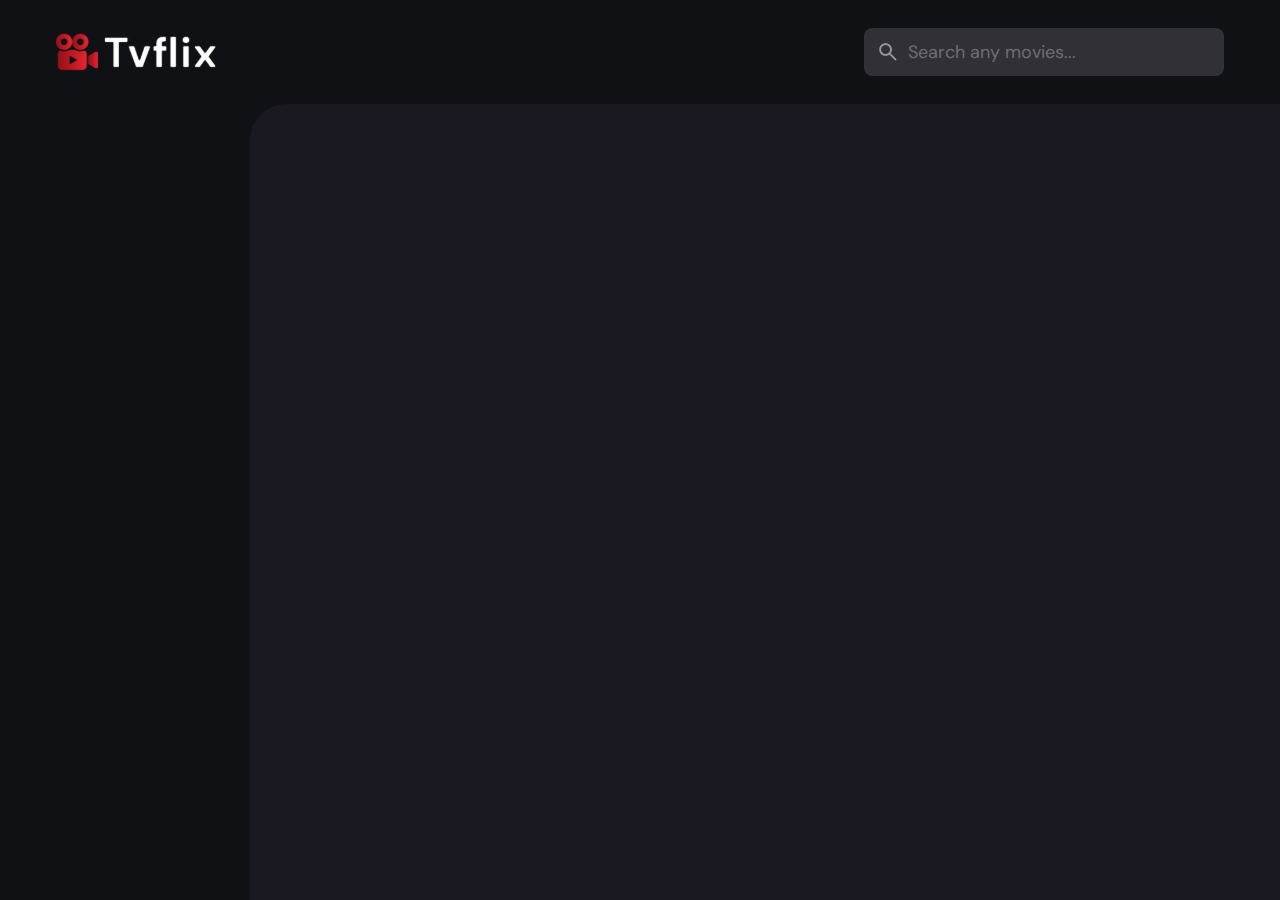
==== commit 62050120: "Done Project" ====
--- a/index.html
+++ b/index.html
@@ -4,94 +4,90 @@
     <meta charset="UTF-8" />
     <meta http-equiv="X-UA-Compatible" content="IE=edge" />
     <meta name="viewport" content="width=device-width, initial-scale=1.0" />
+    <title>Tvflix</title>
     <meta name="title" content="Tvflix" />
     <meta
       name="description"
       content="Tvflix is a popular movie app made by codewithsadee."
     />
-    <link rel="shorcut icon" href="favicon.svg" type="image/x+mxl" />
+    <link rel="shortcut icon" href="./favicon.svg" type="image/svg+xml" />
     <link rel="preconnect" href="https://fonts.googleapis.com" />
     <link rel="preconnect" href="https://fonts.gstatic.com" crossorigin />
     <link
       href="https://fonts.googleapis.com/css2?family=DM+Sans:wght@400;700&display=swap"
       rel="stylesheet"
     />
-    <link rel="stylesheet" href="assets/css/style.css" />
-
-    <title>Tvflix</title>
+    <link rel="stylesheet" href="./assets/css/style.css" />
   </head>
   <body>
     <header class="header">
-      <a href="index.html" class="logo">
+      <a href="./index.html" class="logo">
         <img
-          src="assets/images/logo.svg"
+          src="./assets/images/logo.svg"
+          width="140"
+          height="32"
           alt="Tvflix home"
-          width="140px"
-          height="32px"
         />
       </a>
       <div class="search-box" search-box>
         <div class="search-wrapper" search-wrapper>
           <input
             type="text"
-            name=""
-            id=""
-            placeholder="Search any movies"
+            name="search"
             aria-label="search movies"
+            placeholder="Search any movies..."
             class="search-field"
             autocomplete="off"
             search-field
           />
           <img
-            src="assets/images/search.png"
-            width="24px"
-            height="24px"
+            src="./assets/images/search.png"
+            width="24"
+            height="24"
+            alt="search"
             class="leading-icon"
-            alt=""
           />
         </div>
-        <button class="search-btn" search-close>
+        <button class="search-btn" search-toggler>
           <img
-            src="assets/images/close.png"
-            width="24px"
-            height="24px"
-            alt=""
+            src="./assets/images/close.png"
+            width="24"
+            height="24"
+            alt="close search box"
           />
         </button>
       </div>
-
-      <button class="search-btn" search-toggler>
+      <button class="search-btn" search-toggler menu-close>
         <img
-          class="menu"
-          src="assets/images/search.png"
-          width="24px"
-          height="24px"
+          src="./assets/images/search.png"
+          width="24"
+          height="24"
           alt="open search box"
         />
       </button>
-
       <button class="menu-btn" menu-btn menu-toggler>
         <img
+          src="./assets/images/menu.png"
+          width="24"
+          height="24"
+          alt="open menu"
           class="menu"
-          width="24px"
-          height="24px"
-          src="assets/images/menu.png"
-          alt="open menu"
         />
         <img
+          src="./assets/images/menu-close.png"
+          width="24"
+          height="24"
+          alt="close menu"
           class="close"
-          width="24px"
-          height="24px"
-          src="assets/images/menu-close.png"
-          alt=""
         />
       </button>
     </header>
-
-    <nav class="sidebar" sidebar></nav>
-    <div class="overlay" overlay menu-close></div>
-    <article class="container" page-content></article>
-    <script src="assets/js/global.js" defer></script>
-    <script src="assets/js/index.js" type="module"></script>
+    <main>
+      <nav class="sidebar" sidebar></nav>
+      <div class="overlay" overlay menu-toggler></div>
+      <article class="container" page-content></article>
+    </main>
   </body>
-</html>+  <script src="./assets/js/global.js" defer></script>
+  <script src="./assets/js/index.js" type="module"></script>
+</html>
--- a/assets/css/style.css
+++ b/assets/css/style.css
@@ -1,11 +1,3 @@
-/*-----------------------------------*\
-  #style.css
-\*-----------------------------------*/
-
-/**
- * copyright 2023 Hoàng Dev
- */
-
 :root {
   --background: hsla(220, 17%, 7%, 1);
   --banner-background: hsla(250, 6%, 20%, 1);
@@ -21,15 +13,13 @@
   --white: hsla(0, 0%, 100%, 1);
   --banner-overlay: 90deg, hsl(220, 17%, 7%) 0%, hsla(220, 17%, 7%, 0.5) 100%;
   --bottom-overlay: 180deg, hsla(250, 13%, 11%, 0), hsla(250, 13%, 11%, 1);
-  --ff-dm-sans: "DM Sans", sans-serif;
-
+  --ff-dm-sans: 'DM Sans', sans-serif;
   --fs-heading: 4rem;
   --fs-title-lg: 2.6rem;
   --fs-title: 2rem;
   --fs-body: 1.8rem;
   --fs-button: 1.5rem;
   --fs-label: 1.4rem;
-
   --weight-bold: 700;
   --shadow-1: 0 1px 4px hsla(0, 0%, 0%, 0.75);
   --shadow-2: 0 2px 4px hsla(350, 100%, 43%, 0.3);
@@ -43,8 +33,8 @@
 }
 
 *,
-*::after,
-*::before {
+*::before,
+*::after {
   margin: 0;
   padding: 0;
   box-sizing: border-box;
@@ -67,7 +57,7 @@
   text-decoration: none;
 }
 
-image {
+img {
   height: auto;
 }
 
@@ -77,12 +67,10 @@
   border: none;
   font: inherit;
   color: inherit;
-
 }
 
 input {
   width: 100%;
-
 }
 
 button {
@@ -117,106 +105,40 @@
   border-radius: var(--radius-8);
 }
 
-.header {
-  position: relative;
-  padding-block: 24px;
-  padding-inline: 16px;
-  display: flex;
-  justify-content: space-between;
-  align-items: center;
-  gap: 8px;
-}
-
-.header .logo {
-  margin-inline-end: auto;
-
-}
-
-.search-btn,
-.menu-btn {
-  padding: 12px;
-
-}
-
-.search-btn {
-  background-color: var(--banner-background);
-  border-radius: var(--radius-8);
-
-}
-
-.search-btn img {
-  opacity: 0.5;
-  transition: var(--transition-short);
-
-}
-
-
-.search-btn:is(:hover, :focus-visible) {
-  opacity: 1;
-}
-
-.menu-btn.active .menu,
-.menu-btn .close {
-  display: none;
-}
-
-
-.menu-btn .menu,
-.menu-btn.active .close {
-  display: block;
-}
-
-.search-box {
-  position: absolute;
-  top: 0;
-  left: 0;
-  width: 100%;
-  height: 100%;
-  background-color: var(--background);
-  padding: 24px 16px;
-  align-items: center;
-  gap: 8px;
-  z-index: 1;
-  display: none;
-
-}
-
-.search-box.active {
-  display: flex;
-}
-
-.search-wrapper {
-  position: relative;
-  flex-grow: 1;
-}
-
-.search-wrapper::before {
-  position: absolute;
-  top: 14px;
-  right: 12px;
+/*Thiết bị máy tính*/
+.search-wrapper::before,
+.load-more::before {
   content: "";
   width: 20px;
   height: 20px;
-  border: 1px solid var(--white);
+  border: 3px solid var(--white);
+  border-radius: var(--radius-24);
   border-inline-end-color: transparent;
-  border-radius: var(--radius-24);
   animation: loading 500ms linear infinite;
   display: none;
 }
-.loading::before {
+
+.search-wrapper::before {
+  position: absolute;
   top: 14px;
   right: 12px;
-  content: "";
-  width: 20px;
-  height: 20px;
-  border: 1px solid var(--white);
-  border-inline-end-color: transparent;
-  border-radius: var(--radius-24);
-  animation: loading 500ms linear infinite;
-  display: none;
 }
 
 .search-wrapper.searching::before {
+  display: block;
+}
+
+.load-more {
+  background-color: var(--primary-variant);
+  margin-inline: auto;
+  margin-block: 36px 60px;
+}
+
+.load-more:is(:hover, :focus-visible) {
+  --primary-variant: hsla(350, 67%, 39%, 1);
+}
+
+.load-more.loading::before {
   display: block;
 }
 
@@ -230,220 +152,31 @@
   }
 }
 
-.search-field {
-  background-color: var(--banner-background);
-  height: 48px;
-  line-height: 48px;
-  padding-inline: 44px 16px;
-  outline: none;
-  border-radius: var(--radius-8);
-  transition: var(--transition-short);
-}
-
-.search-field::placeholder {
-  color: var(--on-surface-variant);
-}
-
-.search-field:hover {
-  box-shadow: 0 0 0 2px var(--on-surface-variant);
-}
-
-.search-field:focus {
-  box-shadow: 0 0 0 2px var(--on-surface);
-  padding-inline-start: 16px;
-}
-
-.search-wrapper .leading-icon {
-  position: absolute;
-  top: 50%;
-  transform: translateY(-50%);
-  left: 12px;
-  opacity: 0.5;
-  transition: var(--transition-short);
-}
-
-.search-wrapper:focus-within .leading-icon {
-  opacity: 0;
+.heading,
+.title-large,
+.title {
+  font-weight: var(--weight-bold);
+  letter-spacing: 0.5px;
 }
 
 .title {
   font-size: var(--fs-title);
-  font-weight: var(--weight-bold);
-  letter-spacing: 0.5;
-}
-
-.sidebar {
-  position: absolute;
-  background-color: var(--background);
-  top: 96px;
-  bottom: 0;
-  left: -340px;
-  max-width: 340px;
-  width: 100%;
-  border-block-start: 1px solid var(--banner-background);
-  overflow-y: overlay;
-  visibility: hidden;
-  z-index: 4;
-  transition: var(--transition-long);
-}
-
-.sidebar.active {
-  transform: translateX(340px);
-  visibility: visible;
-
-}
-
-.sidebar-inner {
-  display: grid;
-  gap: 20px;
-  padding-block: 36px;
-}
-
-.sidebar::-webkit-scrollbar-thumb {
-  background-color: var(--banner-background);
-}
-
-.sidebar:is(:hover, :focus-within)::-webkit-scrollbar-thumb {
-  background-color: var(--banner-background);
-}
-
-.sidebar::-webkit-scrollbar-button {
-  height: 16px;
-}
-
-.sidebar-list,
-.sidebar-footer {
-  padding-inline: 36px;
-
-}
-
-.sidebar-link {
-  color: var(--on-surface-variant);
-  transition: var(--transition-short);
-}
-
-.sidebar-link:is(:hover, :focus-visible) {
-  color: var(--on-background);
-}
-
-.sidebar-list {
-  display: grid;
-  gap: 8px;
-}
-
-.sidebar-list .title {
-  margin-block-end: 8px;
-}
-
-.sidebar-footer {
-  border-block-start: 1px solid var(--banner-background);
-  padding-block-start: 28px;
-  margin-block-start: 16px;
-}
-
-.copyright {
-  color: var(--on-surface-variant);
-}
-
-.copyright a {
-  display: inline-block;
-}
-
-.overlay {
-  position: fixed;
-  top: 96px;
-  left: 0;
-  border: 0;
+}
+
+.heading {
+  color: var(--white);
+  font-size: var(--fs-heading);
+  line-height: 1.2;
+}
+
+.title-large {
+  font-size: var(--fs-title-lg);
+}
+
+.img-cover {
   width: 100%;
   height: 100%;
-  background-color: var(--background);
-  opacity: 0;
-  pointer-events: none;
-  transition: var(--transition-short);
-  z-index: 9999;
-}
-
-.overlay.active {
-  opacity: 0.5;
-  pointer-events: all;
-}
-
-/*Container slider*/
-
-.container {
-  position: relative;
-  background-color: var(--surface);
-  color: var(--on-surface);
-  padding: 24px 20px 48px;
-  height: calc(100vh - 96px);
-  overflow: overlay;
-  z-index: 1;
-}
-
-.container::after,.search-modal::after {
-  content: "";
-  position: fixed;
-  bottom: 0;
-  left: 0;
-  width: 100%;
-  height: 150px;
-  background-image: linear-gradient(var(--bottom-overlay));
-  z-index: 1;
-  pointer-events: none;
-
-}
-
-.banner {
-  position: relative;
-  height: 700px;
-  border-radius: var(--radius-24);
-  overflow: hidden;
-}
-
-.banner-slider .slider-item {
-  position: absolute;
-  top: 0;
-  left: 120%;
-  height: 100%;
-  width: 100%;
-  background-color: var(--upcoming-movie-background);
-  opacity: 0;
-  visibility: hidden;
-  transition: opacity var(--transition-long);
-}
-
-.banner-slider .slider-item::before {
-  content: "";
-  position: absolute;
-  inset: 0;
-  background-image: linear-gradient(var(--banner-overlay));
-}
-
-.banner-slider .active {
-  left: 0;
-  visibility: visible;
-  opacity: 1;
-}
-
-.banner-content {
-  position: absolute;
-  left: 24px;
-  right: 24px;
-  bottom: 206px;
-  z-index: 1;
-  color: var(--text-color);
-}
-
-.banner :is(.heading, .banner-text) {
-
-  overflow: hidden;
-  display: -webkit-box;
-  -webkit-box-orient: vertical;
-}
-
-.banner .heading {
-  -webkit-line-clamp: 3;
-  margin-block-end: 16px;
+  object-fit: cover;
 }
 
 .meta-list {
@@ -454,51 +187,10 @@
   gap: 12px;
 }
 
-.banner .genre {
-  margin-block: 12px;
-}
-
-.banner-text {
-  -webkit-line-clamp: 2;
-  margin-block-end: 24px;
-}
-
-.heading,
-.title-large,
-.title {
-  font-family: var(--weight-bold);
-  letter-spacing: 0;
-}
-
-
-
-.heading {
-  color: var(--white);
-  font-size: var(--fs-heading);
-  font-weight: var(--weight-bold);
-  letter-spacing: 0.5px;
-  line-height: 1.2;
-}
-
-.title {
-  font-size: var(--fs-title);
-}
-
-.title-large {
-  font-size: var(--fs-title-lg);
-}
-
-.img-cover {
-  width: 100%;
-  height: 100%;
-  object-fit: cover;
-}
-
 .meta-item {
   display: flex;
   align-items: center;
   gap: 4px;
-
 }
 
 .btn {
@@ -515,55 +207,13 @@
   transition: var(--transition-short);
 }
 
-.banner .btn {
-  background-color: var(--primary);
-}
-
-.banner .btn:is(:hover, :focus-visible) {
-  box-shadow: var(--shadow-2)
-}
-
 .card-badge {
   background-color: var(--banner-background);
   color: var(--white);
   font-size: var(--fs-label);
+  font-weight: var(--weight-bold);
   padding-inline: 6px;
   border-radius: var(--radius-4);
-  font-weight: var(--weight-bold);
-}
-
-.slider-control {
-  position: absolute;
-  bottom: 20px;
-  left: 20px;
-  right: 0;
-  box-sizing: var(--radius-16) 0 0 var(--radius-16);
-  user-select: none;
-  padding: 4px 4px 4px;
-  overflow-x: auto;
-}
-
-.slider-control::-webkit-scrollbar {
-  display: none;
-}
-
-.control-inner {
-  display: flex;
-  gap: 12px;
-
-}
-
-.slider-control .slider-item {
-  width: 100px;
-  border-radius: var(--radius-8);
-  flex-shrink: 0;
-  filter: brightness(0.4);
-}
-
-.slider-control .active {
-  filter: brightness(1);
-  box-shadow: var(--shadow-1);
-
 }
 
 .poster-box {
@@ -571,7 +221,8 @@
   aspect-ratio: 2 / 3;
 }
 
-.poster-box {
+.poster-box,
+.video-card {
   background-repeat: no-repeat;
   background-size: 50px;
   background-position: center;
@@ -582,15 +233,13 @@
 
 .title-wrapper {
   margin-block-end: 24px;
-
-
 }
 
 .slider-list {
   margin-inline: -20px;
-  overflow: overlay;
+  overflow-x: overlay;
+  padding-block-end: 16px;
   margin-block-end: -16px;
-  padding-block-end: 16px;
 }
 
 .slider-list::-webkit-scrollbar-thumb {
@@ -603,16 +252,12 @@
 
 .slider-list::-webkit-scrollbar-button {
   width: 20px;
-
 }
 
 .slider-list .slider-inner {
   position: relative;
   display: flex;
   gap: 16px;
-  padding-block-end: 32px;
-
-
 }
 
 .slider-list .slider-inner::before,
@@ -621,18 +266,356 @@
   min-width: 4px;
 }
 
+.separator {
+  width: 4px;
+  height: 4px;
+  background-color: var(--white-alpha-20);
+  border-radius: var(--radius-8);
+}
+
+.video-card {
+  background-image: url('../images/video-bg-icon.png');
+  aspect-ratio: 16 / 9;
+  flex-shrink: 0;
+  max-width: 500px;
+  width: calc(100% - 40px);
+}
+
+/* .container::after, */
+.search-modal::after {
+  content: "";
+  position: fixed;
+  bottom: 0;
+  left: 0;
+  width: 100%;
+  height: 150px;
+  background-image: linear-gradient(var(--bottom-overlay));
+  z-index: 1;
+  pointer-events: none;
+}
+
+.header {
+  position: relative;
+  padding-block: 24px;
+  padding-inline: 16px;
+  display: flex;
+  justify-content: space-between;
+  align-items: center;
+  gap: 8px;
+}
+
+.header .logo {
+  margin-inline-end: auto;
+}
+
+.search-btn,
+.menu-btn {
+  padding: 12px;
+}
+
+.search-btn {
+  background-color: var(--banner-background);
+  border-radius: var(--radius-8);
+}
+
+.search-btn img {
+  opacity: 0.5;
+  transition: var(--transition-short);
+}
+
+.search-btn:is(:hover, :focus-visible) img {
+  opacity: 1;
+}
+
+.menu-btn.active .menu,
+.menu-btn .close {
+  display: none;
+}
+
+.menu-btn .menu,
+.menu-btn.active .close {
+  display: block;
+}
+
+.search-box {
+  position: absolute;
+  top: 0;
+  left: 0;
+  width: 100%;
+  height: 100%;
+  background-color: var(--background);
+  padding: 24px 16px;
+  align-items: center;
+  gap: 8px;
+  z-index: 1;
+  display: none;
+}
+
+.search-box.active {
+  display: flex;
+}
+
+.search-wrapper {
+  position: relative;
+  flex-grow: 1;
+}
+
+.search-field {
+  background-color: var(--banner-background);
+  height: 48px;
+  line-height: 48px;
+  padding-inline: 44px 16px;
+  outline: none;
+  border-radius: var(--radius-8);
+  transition: var(--transition-short);
+}
+
+.search-field::placeholder {
+  color: var(--on-surface-variant);
+}
+
+.search-field:hover {
+  box-shadow: 0 0 0 2px var(--on-surface-variant);
+}
+
+.search-field:focus {
+  box-shadow: 0 0 0 2px var(--on-surface);
+  padding-inline-start: 16px;
+}
+
+.search-wrapper .leading-icon {
+  position: absolute;
+  top: 50%;
+  transform: translateY(-50%);
+  left: 12px;
+  opacity: 0.5;
+  transition: var(--transition-short);
+}
+
+.search-wrapper:focus-within .leading-icon {
+  opacity: 0;
+}
+
+.sidebar {
+  position: absolute;
+  background-color: var(--background);
+  top: 96px;
+  bottom: 0;
+  left: -340px;
+  max-width: 340px;
+  width: 100%;
+  border-block-start: 1px solid var(--banner-background);
+  overflow-y: overlay;
+  z-index: 4;
+  visibility: hidden;
+  transition: var(--transition-long);
+}
+
+.sidebar.active {
+  transform: translateX(340px);
+  visibility: visible;
+}
+
+.sidebar-inner {
+  display: grid;
+  gap: 20px;
+  padding-block: 36px;
+}
+
+.sidebar::-webkit-scrollbar-thumb {
+  background-color: transparent;
+}
+
+.sidebar:is(:hover, :focus-within)::-webkit-scrollbar-thumb {
+  background-color: var(--banner-background);
+}
+
+.sidebar::-webkit-scrollbar-button {
+  height: 16px;
+}
+
+.sidebar-list,
+.sidebar-footer {
+  padding-inline: 36px;
+}
+
+.sidebar-link {
+  color: var(--on-surface-variant);
+  transition: var(--transition-short);
+}
+
+.sidebar-link:is(:hover, :focus-visible) {
+  color: var(--on-background);
+}
+
+.sidebar-list {
+  display: grid;
+  gap: 8px;
+}
+
+.sidebar-list .title {
+  margin-block-end: 8px;
+}
+
+.sidebar-footer {
+  border-block-start: 1px solid var(--banner-background);
+  padding-block-start: 28px;
+  margin-block-start: 16px;
+}
+
+.copyright {
+  color: var(--on-surface-variant);
+  margin-block-end: 20px;
+}
+
+.copyright a {
+  display: inline-block;
+}
+
+.overlay {
+  position: fixed;
+  top: 96px;
+  left: 0;
+  bottom: 0;
+  width: 100%;
+  background: var(--background);
+  opacity: 0;
+  pointer-events: none;
+  transition: var(--transition-short);
+  z-index: 3;
+}
+
+.overlay.active {
+  opacity: 0.5;
+  pointer-events: all;
+}
+
+.container {
+  position: relative;
+  background-color: var(--surface);
+  color: var(--on-surface);
+  padding: 24px 20px 48px;
+  height: calc(100vh - 96px);
+  overflow-y: overlay;
+  z-index: 1;
+}
+
+.banner {
+  position: relative;
+  height: 700px;
+  border-radius: var(--radius-24);
+  overflow: hidden;
+}
+
+.banner-slider .slider-item {
+  position: absolute;
+  top: 0;
+  left: 120%;
+  width: 100%;
+  height: 100%;
+  background-color: var(--banner-background);
+  opacity: 0;
+  visibility: hidden;
+  transition: opacity var(--transition-long);
+}
+
+.banner-slider .slider-item::before {
+  content: "";
+  position: absolute;
+  inset: 0;
+  background-image: linear-gradient(var(--banner-overlay));
+}
+
+.banner-slider .active {
+  left: 0;
+  opacity: 1;
+  visibility: visible;
+}
+
+.banner-content {
+  position: absolute;
+  left: 24px;
+  right: 24px;
+  bottom: 206px;
+  z-index: 1;
+  color: var(--text-color);
+}
+
+.banner :is(.heading, .banner-text) {
+  display: -webkit-box;
+  -webkit-box-orient: vertical;
+  overflow: hidden;
+}
+
+.banner .heading {
+  -webkit-line-clamp: 3;
+  margin-block-end: 16px;
+}
+
+.banner .genre {
+  margin-block: 12px;
+}
+
+.banner-text {
+  -webkit-line-clamp: 2;
+  margin-block-end: 24px;
+}
+
+.banner .btn {
+  background-color: var(--primary);
+}
+
+.banner .btn:is(:hover, :focus-visible) {
+  box-shadow: var(--shadow-2);
+}
+
+.slider-control {
+  position: absolute;
+  bottom: 20px;
+  left: 20px;
+  right: 0;
+  border-radius: var(--radius-16) 0 0 var(--radius-16);
+  user-select: none;
+  padding: 4px 0 4px 4px;
+  overflow-x: auto;
+}
+
+.slider-control::-webkit-scrollbar {
+  display: none;
+}
+
+.control-inner {
+  display: flex;
+  gap: 12px;
+}
+
+.control-inner::after {
+  content: "";
+  min-width: 12px;
+}
+
+.slider-control .slider-item {
+  width: 100px;
+  border-radius: var(--radius-8);
+  flex-shrink: 0;
+  filter: brightness(0.4);
+}
+
+.slider-control .active {
+  filter: brightness(1);
+  box-shadow: var(--shadow-1);
+}
+
 .movie-list {
   padding-block-start: 32px;
-  padding-block-end: 48px;
 }
 
 .movie-card {
   position: relative;
-  min-width: 200px;
+  width: 200px;
 }
 
 .movie-card .card-banner {
-  background-repeat: no-repeat;
   width: 200px;
 }
 
@@ -642,7 +625,6 @@
   text-overflow: ellipsis;
   overflow: hidden;
   margin-block: 8px 4px;
-
 }
 
 .movie-card .meta-list {
@@ -654,13 +636,8 @@
   inset: 0;
 }
 
-
-
-/*Detail movie css*/
-
 .backdrop-image {
   position: absolute;
-  z-index: -1;
   top: 0;
   left: 0;
   width: 100%;
@@ -668,6 +645,7 @@
   background-repeat: no-repeat;
   background-size: cover;
   background-position: center;
+  z-index: -1;
 }
 
 .backdrop-image::after {
@@ -708,74 +686,181 @@
 .movie-detail .list-name {
   color: var(--text-color);
   min-width: 112px;
-  
-}
-
-.separator {
-  width: 4px;
-  height: 4px;
-  border-radius: var(--radius-8);
-  background-color: var(--white-alpha-20);
-}
-.video-card {
-  background-image: url('../images/video-bg-icon.png');
-  background-repeat: no-repeat;
-  aspect-ratio: 16/9;
-  flex-shrink: 0;
-  max-width: 500px;
-  width: calc(100% - 40px);
-  background-color: var(--banner-background);
-}
-sidebar
-/*Tất cả loại phim*/
-
-.genre-list .title-wrapper{
-margin-block-end: 56px;
-}
-.grid-list{
+}
+
+.genre-list .title-wrapper {
+  margin-block-end: 56px;
+}
+
+.grid-list {
   display: grid;
-  grid-template-columns: repeat(auto-fill,minmax(200px,1fr));
+  grid-template-columns: repeat(auto-fill, minmax(200px, 1fr));
   column-gap: 16px;
   row-gap: 20px;
 }
-:is(.genre-list,.search-modal,):is(.movie-card,.card-banner){
-  width: 100%;
-}
-
-.load-more{
-  background-color: var(--primary-variant);
-  margin-inline: auto;
-  margin-block:36px 60px ;
-}
-.load-more:is(:hover,:focus-visible){
-  --primary-variant :hsla(350,67%,39%,1);
-  
-}
-.load-more.loading::before{
-  display: block;
-}
-
-.search-modal{
+
+:is(.genre-list, .search-modal) :is(.movie-card, .card-banner) {
+  width: 100%;
+}
+
+.search-modal {
   position: fixed;
   top: 96px;
   left: 0;
   bottom: 0;
   width: 100%;
   background-color: var(--surface);
+  padding: 50px 24px;
   overflow-y: overlay;
-  padding: 50px 24px;
   z-index: 4;
   display: none;
 }
 
-
-.search-modal.active{
+.search-modal.active {
   display: block;
 }
-.search-modal .label{
+
+.search-modal .label {
   color: var(--primary-variant);
   font-weight: var(--weight-bold);
-  margin-block-end:8px;
-}
-
-
+  margin-block-end: 8px;
+}
+
+/*Thiết bị điện thoại*/
+@media (min-width: 575px) {
+  .banner-content {
+    right: auto;
+    max-width: 500px;
+  }
+
+  .slider-control {
+    left: calc(100% - 400px);
+  }
+
+  .detail-content {
+    max-width: 750px;
+  }
+
+}
+
+
+@media (min-width: 768px) {
+
+  :root {
+
+    --banner-overlay: 90deg, hsl(220, 17%, 7%) 0%, hsla(220, 17%, 7%, 0) 100%;
+
+
+    --fs-heading: 5.4rem;
+
+  }
+
+  .container {
+    padding-inline: 24px;
+  }
+
+  .slider-list {
+    margin-inline: -24px;
+  }
+
+  .search-btn {
+    display: none;
+  }
+
+  .search-box {
+    all: unset;
+    display: block;
+    width: 360px;
+  }
+
+  .banner {
+    height: 500px;
+  }
+
+  .banner-content {
+    bottom: 50%;
+    transform: translateY(50%);
+    left: 50px;
+  }
+
+  .movie-detail {
+    display: flex;
+    align-items: flex-start;
+    gap: 40px;
+  }
+
+  .movie-detail .detail-box {
+    flex-grow: 1;
+  }
+
+  .movie-detail .movie-poster {
+    flex-shrink: 0;
+    position: sticky;
+    top: 0;
+  }
+
+  .movie-detail .slider-list {
+    margin-inline-start: 0;
+    border-radius: var(--radius-16) 0 0 var(--radius-16);
+  }
+
+  .movie-detail .slider-inner::before {
+    display: none;
+  }
+
+}
+
+@media (min-width: 1200px) {
+  .header {
+    padding: 28px 56px;
+  }
+
+  .logo img {
+    width: 160px;
+  }
+
+  .menu-btn,
+  .overlay {
+    display: none;
+  }
+
+  main {
+    display: grid;
+    grid-template-columns: 250px 1fr;
+  }
+
+  .sidebar {
+    position: static;
+    visibility: visible;
+    border-block-start: 0;
+    height: calc(100vh - 104px);
+  }
+
+  .sidebar.active {
+    transform: none;
+  }
+
+  .sidebar-list,
+  .sidebar-footer {
+    padding-inline: 56px;
+  }
+
+  .container {
+    height: calc(100vh - 104px);
+    border-top-left-radius: var(--radius-36);
+  }
+
+  .banner-content {
+    left: 100px;
+  }
+
+  .search-modal {
+    top: 104px;
+    padding: 60px;
+  }
+
+  .backdrop-image {
+    border-top-left-radius: var(--radius-36);
+  }
+
+}